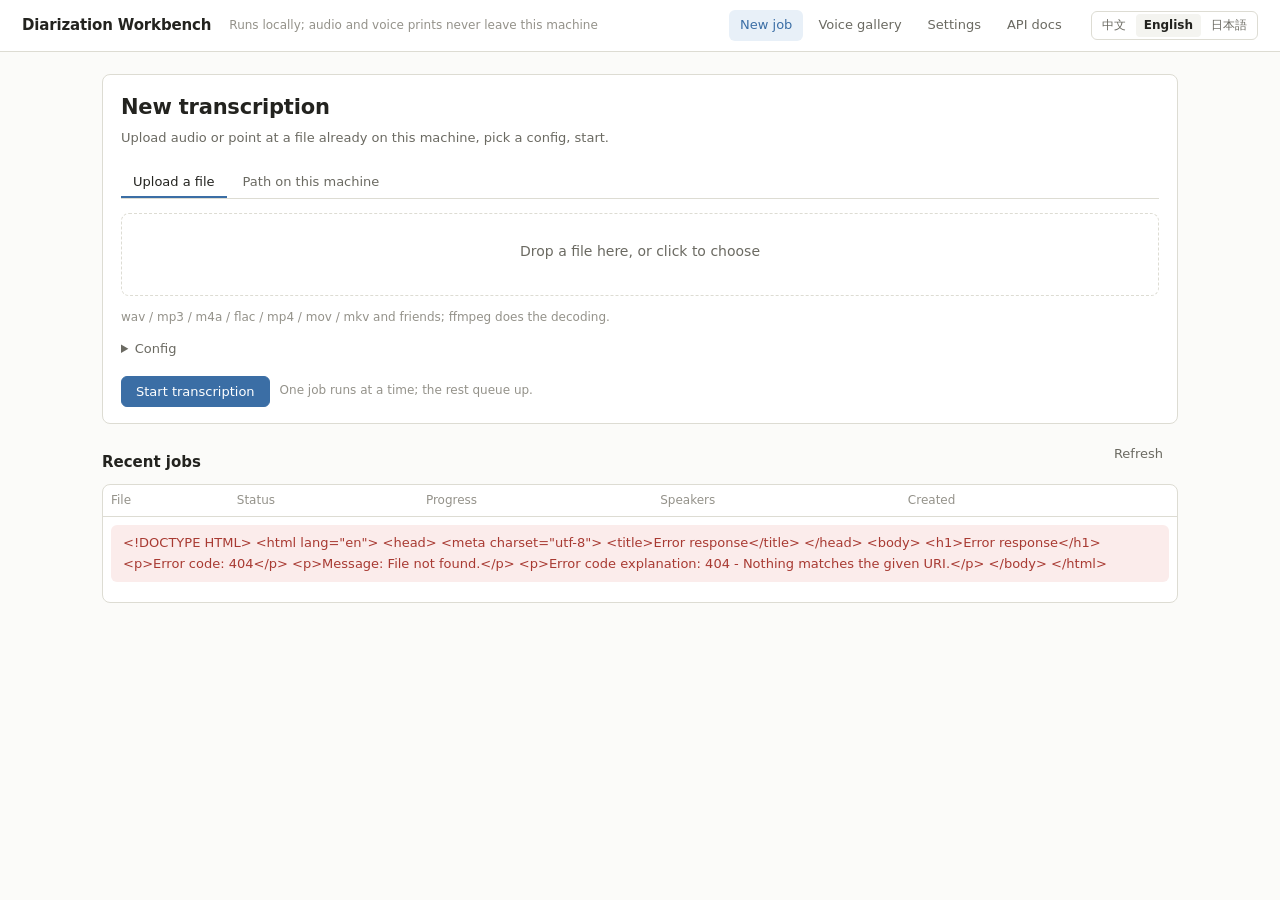
==== sdts/web/index.html @ e5ff7c45 "Add local three-language web workbench" ====
<!doctype html>
<html lang="zh-CN">
<head>
<meta charset="utf-8">
<meta name="viewport" content="width=device-width, initial-scale=1">
<title>Diarization Workbench</title>
<link rel="stylesheet" href="style.css">
</head>
<body data-title="index.title">
<header class="top">
  <span class="brand" data-i18n="app.name"></span>
  <span class="tagline" data-i18n="app.tagline"></span>
  <nav class="main">
    <a href="index.html" class="active" data-i18n="nav.new"></a>
    <a href="registry.html" data-i18n="nav.registry"></a>
    <a href="settings.html" data-i18n="nav.settings"></a>
    <a href="/api/docs" target="_blank" rel="noopener" data-i18n="nav.docs"></a>
  </nav>
  <div data-lang-switch></div>
</header>

<main>
  <div id="flash"></div>

  <section class="card">
    <h1 data-i18n="index.title"></h1>
    <p class="sub" data-i18n="index.subtitle"></p>

    <div class="tabs" role="tablist">
      <button type="button" id="tab-upload" class="active" role="tab" data-i18n="index.source.upload"></button>
      <button type="button" id="tab-path" role="tab" data-i18n="index.source.path"></button>
    </div>

    <!-- Upload -->
    <div id="pane-upload">
      <div class="dropzone" id="dropzone" role="button" tabindex="0">
        <div id="drop-label" data-i18n="index.drop"></div>
        <div class="faint mono" id="drop-file" style="margin-top:6px"></div>
      </div>
      <input type="file" id="file-input" hidden accept=".wav,.mp3,.m4a,.aac,.flac,.ogg,.oga,.opus,.wma,.mp4,.m4v,.mov,.mkv,.webm,.avi,.ts">
    </div>

    <!-- Path -->
    <div id="pane-path" hidden>
      <label class="field">
        <span data-i18n="index.path.placeholder"></span>
        <input type="text" id="source-path" class="mono" data-i18n-placeholder="index.path.placeholder">
      </label>
    </div>

    <p class="faint" data-i18n="index.source.hint"></p>

    <details id="config-box" style="margin-top:8px">
      <summary class="muted" style="cursor:pointer;font-size:13px" data-i18n="index.config"></summary>
      <div style="margin-top:12px;display:grid;grid-template-columns:repeat(auto-fit,minmax(190px,1fr));gap:12px">
        <label class="field">
          <span data-i18n="index.asr.language"></span>
          <select id="opt-language">
            <option value="" data-i18n="index.asr.language.auto"></option>
            <option value="ja">日本語 (ja)</option>
            <option value="en">English (en)</option>
            <option value="zh">中文 (zh)</option>
          </select>
        </label>
        <label class="field">
          <span data-i18n="index.asr.model"></span>
          <input type="text" id="opt-model" class="mono" value="large-v3-turbo">
        </label>
        <label class="field">
          <span data-i18n="index.diar.num"></span>
          <input type="number" id="opt-num-speakers" min="1" max="20" placeholder="—">
        </label>
        <label class="field inline" style="align-self:end">
          <input type="checkbox" id="opt-ident">
          <span data-i18n="index.ident.enabled"></span>
        </label>
      </div>
      <p class="faint" data-i18n="index.diar.num.hint"></p>
      <p class="faint" data-i18n="index.ident.hint"></p>
    </details>

    <div class="row" style="margin-top:16px">
      <button class="primary" id="submit" data-i18n="index.submit"></button>
      <span class="faint" data-i18n="index.queue.note"></span>
    </div>
  </section>

  <section>
    <div class="row between">
      <h2 data-i18n="index.jobs.title"></h2>
      <button class="ghost" id="refresh" data-i18n="common.refresh"></button>
    </div>
    <div class="card" style="padding:0">
      <table>
        <thead>
          <tr>
            <th data-i18n="index.jobs.columns.file"></th>
            <th data-i18n="index.jobs.columns.status"></th>
            <th data-i18n="index.jobs.columns.progress"></th>
            <th data-i18n="index.jobs.columns.speakers"></th>
            <th data-i18n="index.jobs.columns.created"></th>
            <th></th>
          </tr>
        </thead>
        <tbody id="jobs-body"></tbody>
      </table>
    </div>
  </section>
</main>

<script type="module">
import { initI18n, t } from "./i18n.js";
import { api, el, clear, banner, errorText, fmtClock, shortenPath, statusClass, debounce } from "./common.js";

initI18n();

const state = { mode: "upload", file: null };

/* -- tabs -------------------------------------------------------------- */
const panes = { upload: document.getElementById("pane-upload"), path: document.getElementById("pane-path") };
for (const mode of ["upload", "path"]) {
  document.getElementById(`tab-${mode}`).addEventListener("click", () => {
    state.mode = mode;
    for (const key of Object.keys(panes)) panes[key].hidden = key !== mode;
    document.querySelectorAll(".tabs button").forEach((b) =>
      b.classList.toggle("active", b.id === `tab-${mode}`));
  });
}

/* -- upload / drag and drop -------------------------------------------- */
const dropzone = document.getElementById("dropzone");
const fileInput = document.getElementById("file-input");
const dropFile = document.getElementById("drop-file");

function pickFile(file) {
  state.file = file || null;
  dropFile.textContent = file ? `${file.name} · ${(file.size / 1048576).toFixed(1)} MB` : "";
}

dropzone.addEventListener("click", () => fileInput.click());
dropzone.addEventListener("keydown", (e) => {
  if (e.key === "Enter" || e.key === " ") { e.preventDefault(); fileInput.click(); }
});
fileInput.addEventListener("change", () => pickFile(fileInput.files[0]));
for (const type of ["dragenter", "dragover"]) {
  dropzone.addEventListener(type, (e) => { e.preventDefault(); dropzone.classList.add("over"); });
}
for (const type of ["dragleave", "drop"]) {
  dropzone.addEventListener(type, (e) => { e.preventDefault(); dropzone.classList.remove("over"); });
}
dropzone.addEventListener("drop", (e) => {
  const file = e.dataTransfer?.files?.[0];
  if (file) pickFile(file);
});

/* -- submit ------------------------------------------------------------ */
function collectConfig() {
  const config = {};
  const language = document.getElementById("opt-language").value;
  const model = document.getElementById("opt-model").value.trim();
  const num = document.getElementById("opt-num-speakers").value;
  const ident = document.getElementById("opt-ident").checked;
  if (language) config.asr = { ...(config.asr || {}), language };
  if (model) config.asr = { ...(config.asr || {}), model };
  if (num) config.diarization = { ...(config.diarization || {}), num_speakers: Number(num) };
  if (ident) config.identification = { ...(config.identification || {}), enabled: true, mode: "review" };
  return config;
}

const submit = document.getElementById("submit");
submit.addEventListener("click", async () => {
  const flash = document.getElementById("flash");
  clear(flash);
  submit.disabled = true;
  try {
    let job;
    if (state.mode === "upload") {
      if (!state.file) { banner(flash, t("index.drop")); return; }
      const form = new FormData();
      form.append("file", state.file);
      form.append("config", JSON.stringify(collectConfig()));
      job = (await api("/api/jobs", { method: "POST", form })).job;
    } else {
      const source = document.getElementById("source-path").value.trim();
      if (!source) { banner(flash, t("index.path.placeholder")); return; }
      job = (await api("/api/jobs", { method: "POST", body: { source, config: collectConfig() } })).job;
    }
    location.href = `job.html?id=${encodeURIComponent(job.id)}`;
  } catch (err) {
    banner(flash, errorText(err, t));
  } finally {
    submit.disabled = false;
  }
});

/* -- job list ---------------------------------------------------------- */
async function loadJobs() {
  const body = document.getElementById("jobs-body");
  let jobs = [];
  try {
    jobs = (await api("/api/jobs")).jobs;
  } catch (err) {
    clear(body).appendChild(el("tr", {}, [el("td", { colspan: "6" }, [el("div", { class: "banner error", text: errorText(err, t) })])]));
    return;
  }
  clear(body);
  if (!jobs.length) {
    body.appendChild(el("tr", {}, [el("td", { colspan: "6" }, [el("div", { class: "empty", text: t("index.jobs.empty") })])]));
    return;
  }
  for (const job of jobs) body.appendChild(jobRow(job));
}

function jobRow(job) {
  const open = () => { location.href = `job.html?id=${encodeURIComponent(job.id)}`; };
  const pct = Math.round((job.progress || 0) * 100);
  const bar = el("div", { class: `bar ${job.status === "done" ? "done" : ""} ${job.status === "failed" ? "failed" : ""}` }, [
    el("i", { style: `width:${pct}%` }),
  ]);
  const speakers = job.meta?.speakers?.length ?? "—";
  const remove = el("button", {
    class: "ghost", title: t("index.jobs.delete"),
    onclick: async (e) => {
      e.stopPropagation();
      if (!confirm(t("index.jobs.delete.confirm"))) return;
      try {
        await api(`/api/jobs/${job.id}`, { method: "DELETE" });
        loadJobs();
      } catch (err) {
        banner(document.getElementById("flash"), errorText(err, t));
      }
    },
  }, "✕");
  return el("tr", { class: "clickable", onclick: open }, [
    el("td", {}, [
      el("div", { text: job.source_name }),
      el("div", { class: "faint mono", text: job.stem || "" }),
    ]),
    el("td", {}, [el("span", { class: statusClass(job.status), text: t(`index.jobs.${job.status}`) })]),
    el("td", {}, [bar]),
    el("td", { class: "mono", text: String(speakers) }),
    el("td", { class: "faint", text: (job.created_at || "").replace("T", " ").slice(0, 16) }),
    el("td", {}, [remove]),
  ]);
}

document.getElementById("refresh").addEventListener("click", loadJobs);
document.addEventListener("sdts:langchange", loadJobs);
loadJobs();
setInterval(loadJobs, 4000);
</script>
</body>
</html>
---- sdts/web/style.css ----
/* Shared styles. One file, no framework, light and dark follow the OS.
 *
 * Colour choices are deliberate rather than decorative: the three status hues
 * are the only saturated colours on the page, so "running / failed / done" is
 * readable at a glance in a long job list. Everything else is neutral so the
 * transcript text stays the focus.
 */
:root {
  --bg: #fbfbf9;
  --surface: #ffffff;
  --surface-2: #f4f4f0;
  --border: #dddcd3;
  --text: #23231f;
  --text-dim: #6b6a62;
  --text-faint: #94928a;
  --accent: #3b6ea5;
  --accent-soft: #e8f0f8;
  --ok: #2f7d4f;
  --ok-soft: #e6f4ea;
  --warn: #9a6b13;
  --warn-soft: #fdf4e3;
  --err: #a83a32;
  --err-soft: #fbeceb;
  --radius: 8px;
  --mono: ui-monospace, "SF Mono", "Cascadia Mono", Menlo, Consolas, monospace;
  --sans: system-ui, -apple-system, "Segoe UI", "Hiragino Sans", "Noto Sans CJK SC",
          "Microsoft YaHei", sans-serif;
}

@media (prefers-color-scheme: dark) {
  :root {
    --bg: #17181a;
    --surface: #1e1f22;
    --surface-2: #26272b;
    --border: #35363b;
    --text: #e8e8e4;
    --text-dim: #a9a8a1;
    --text-faint: #7d7b75;
    --accent: #7aa8dc;
    --accent-soft: #1f2c3b;
    --ok: #7ac596;
    --ok-soft: #1d2d24;
    --warn: #dcb268;
    --warn-soft: #2e2718;
    --err: #e08d85;
    --err-soft: #33211f;
  }
}

* { box-sizing: border-box; }

body {
  margin: 0;
  font-family: var(--sans);
  background: var(--bg);
  color: var(--text);
  line-height: 1.6;
  font-size: 14px;
}

a { color: var(--accent); text-decoration: none; }
a:hover { text-decoration: underline; }

header.top {
  display: flex;
  align-items: center;
  gap: 18px;
  padding: 10px 22px;
  border-bottom: 1px solid var(--border);
  background: var(--surface);
  position: sticky;
  top: 0;
  z-index: 20;
  flex-wrap: wrap;
}

header.top .brand {
  font-weight: 600;
  font-size: 15px;
  letter-spacing: -0.01em;
}

header.top .tagline {
  color: var(--text-faint);
  font-size: 12px;
  flex: 1 1 auto;
  min-width: 0;
  overflow: hidden;
  text-overflow: ellipsis;
  white-space: nowrap;
}

nav.main { display: flex; gap: 4px; }

nav.main a {
  padding: 5px 11px;
  border-radius: 6px;
  color: var(--text-dim);
  font-size: 13px;
}

nav.main a:hover { background: var(--surface-2); text-decoration: none; }
nav.main a.active { background: var(--accent-soft); color: var(--accent); font-weight: 500; }

.lang-switch { display: flex; gap: 2px; border: 1px solid var(--border); border-radius: 6px; padding: 2px; }

.lang-switch button {
  border: 0;
  background: transparent;
  color: var(--text-dim);
  font-size: 12px;
  padding: 3px 8px;
  border-radius: 4px;
  cursor: pointer;
  font-family: inherit;
}

.lang-switch button.active { background: var(--surface-2); color: var(--text); font-weight: 600; }

main {
  max-width: 1120px;
  margin: 0 auto;
  padding: 22px 22px 80px;
}

h1 { font-size: 21px; font-weight: 600; margin: 0 0 4px; letter-spacing: -0.01em; }
h2 { font-size: 15px; font-weight: 600; margin: 26px 0 10px; }
h3 { font-size: 13px; font-weight: 600; margin: 0 0 6px; }

.sub { color: var(--text-dim); margin: 0 0 18px; font-size: 13px; }

.card {
  background: var(--surface);
  border: 1px solid var(--border);
  border-radius: var(--radius);
  padding: 16px 18px;
}

.card + .card { margin-top: 14px; }

label.field { display: block; margin-bottom: 12px; }
label.field > span { display: block; font-size: 12px; color: var(--text-dim); margin-bottom: 4px; }
label.field.inline { display: flex; align-items: center; gap: 8px; }
label.field.inline > span { margin: 0; }

input[type=text], input[type=number], input[type=search], select, textarea {
  width: 100%;
  padding: 7px 9px;
  border: 1px solid var(--border);
  border-radius: 6px;
  background: var(--surface);
  color: var(--text);
  font-family: inherit;
  font-size: 13px;
}

input:focus, select:focus, textarea:focus {
  outline: 2px solid var(--accent-soft);
  border-color: var(--accent);
}

button {
  font-family: inherit;
  font-size: 13px;
  padding: 7px 14px;
  border-radius: 6px;
  border: 1px solid var(--border);
  background: var(--surface);
  color: var(--text);
  cursor: pointer;
}

button:hover:not(:disabled) { background: var(--surface-2); }
button:disabled { opacity: 0.5; cursor: not-allowed; }

button.primary {
  background: var(--accent);
  border-color: var(--accent);
  color: #fff;
  font-weight: 500;
}

button.primary:hover:not(:disabled) { filter: brightness(1.08); }

button.danger { color: var(--err); border-color: var(--err); background: transparent; }
button.danger:hover:not(:disabled) { background: var(--err-soft); }

button.ghost { border-color: transparent; background: transparent; color: var(--text-dim); }
button.ghost:hover:not(:disabled) { background: var(--surface-2); }

.row { display: flex; gap: 10px; align-items: center; flex-wrap: wrap; }
.row.between { justify-content: space-between; }
.spacer { flex: 1 1 auto; }
.muted { color: var(--text-dim); }
.faint { color: var(--text-faint); font-size: 12px; }
.mono { font-family: var(--mono); font-size: 12px; }

.hint {
  font-size: 12px;
  color: var(--text-dim);
  background: var(--surface-2);
  border-radius: 6px;
  padding: 7px 10px;
  margin: 6px 0 12px;
}

.hint.warn { color: var(--warn); background: var(--warn-soft); }

.dropzone {
  border: 1.5px dashed var(--border);
  border-radius: var(--radius);
  padding: 26px 18px;
  text-align: center;
  color: var(--text-dim);
  cursor: pointer;
  transition: border-color .15s, background .15s;
}

.dropzone:hover, .dropzone.over { border-color: var(--accent); background: var(--accent-soft); }

.tabs { display: flex; gap: 4px; margin-bottom: 14px; border-bottom: 1px solid var(--border); }

.tabs button {
  border: 0;
  background: transparent;
  border-bottom: 2px solid transparent;
  border-radius: 0;
  padding: 7px 12px;
  color: var(--text-dim);
}

.tabs button.active { border-bottom-color: var(--accent); color: var(--text); font-weight: 500; }

table { width: 100%; border-collapse: collapse; font-size: 13px; }

th {
  text-align: left;
  font-weight: 500;
  font-size: 12px;
  color: var(--text-faint);
  padding: 6px 8px;
  border-bottom: 1px solid var(--border);
  white-space: nowrap;
}

td { padding: 8px; border-bottom: 1px solid var(--border); vertical-align: top; }
tbody tr:last-child td { border-bottom: 0; }
tbody tr.clickable { cursor: pointer; }
tbody tr.clickable:hover { background: var(--surface-2); }

.status {
  display: inline-block;
  font-size: 11px;
  padding: 1px 7px;
  border-radius: 10px;
  white-space: nowrap;
}

.status-queued { background: var(--surface-2); color: var(--text-dim); }
.status-running { background: var(--accent-soft); color: var(--accent); }
.status-done { background: var(--ok-soft); color: var(--ok); }
.status-failed { background: var(--err-soft); color: var(--err); }
.status-cancelled { background: var(--surface-2); color: var(--text-faint); }

.bar { height: 5px; background: var(--surface-2); border-radius: 3px; overflow: hidden; min-width: 80px; }
.bar > i { display: block; height: 100%; background: var(--accent); border-radius: 3px; transition: width .3s; }
.bar.done > i { background: var(--ok); }
.bar.failed > i { background: var(--err); }

.banner {
  padding: 8px 12px;
  border-radius: 6px;
  margin-bottom: 12px;
  font-size: 13px;
  transition: opacity .6s;
}

.banner.error { background: var(--err-soft); color: var(--err); }
.banner.ok { background: var(--ok-soft); color: var(--ok); }
.banner.fade { opacity: 0; }

.empty { color: var(--text-faint); padding: 22px 0; text-align: center; font-size: 13px; }

/* -- job page ---------------------------------------------------------- */

.progress-head { display: flex; align-items: baseline; gap: 12px; margin-bottom: 6px; }
.progress-head .stage { font-weight: 500; }
.progress-head .count { color: var(--text-dim); font-size: 12px; font-variant-numeric: tabular-nums; }

.layout { display: grid; grid-template-columns: minmax(0, 1fr) 300px; gap: 18px; align-items: start; }
@media (max-width: 900px) { .layout { grid-template-columns: minmax(0, 1fr); } }

.speaker-card {
  border: 1px solid var(--border);
  border-radius: var(--radius);
  padding: 10px 12px;
  margin-bottom: 8px;
  background: var(--surface);
}

.speaker-card .head { display: flex; align-items: center; gap: 8px; }
.speaker-card .dot { width: 9px; height: 9px; border-radius: 50%; flex: 0 0 auto; }
.speaker-card .id { font-family: var(--mono); font-size: 12px; color: var(--text-dim); }
.speaker-card input[type=text] { padding: 4px 7px; font-size: 13px; }
.speaker-card .facts { font-size: 11px; color: var(--text-faint); margin-top: 5px; }

.utt {
  display: grid;
  grid-template-columns: 76px 1fr;
  gap: 12px;
  padding: 7px 4px;
  border-bottom: 1px solid var(--border);
}

.utt:hover { background: var(--surface-2); }
.utt .when { font-family: var(--mono); font-size: 11px; color: var(--text-faint); padding-top: 3px; }
.utt .who { font-size: 12px; font-weight: 600; display: flex; align-items: center; gap: 6px; }
.utt .text { margin-top: 2px; white-space: pre-wrap; word-break: break-word; }
.utt.hidden { display: none; }
.utt .play {
  font-size: 11px;
  padding: 0 6px;
  border-radius: 4px;
  opacity: 0;
  transition: opacity .12s;
}
.utt:hover .play, .utt .play:focus { opacity: 1; }

.transcript { max-height: 62vh; overflow: auto; padding-right: 4px; }

.chip {
  display: inline-flex;
  align-items: center;
  gap: 5px;
  font-size: 12px;
  padding: 3px 9px;
  border-radius: 12px;
  border: 1px solid var(--border);
  background: var(--surface);
  cursor: pointer;
  user-select: none;
}

.chip.active { border-color: var(--accent); color: var(--accent); background: var(--accent-soft); }
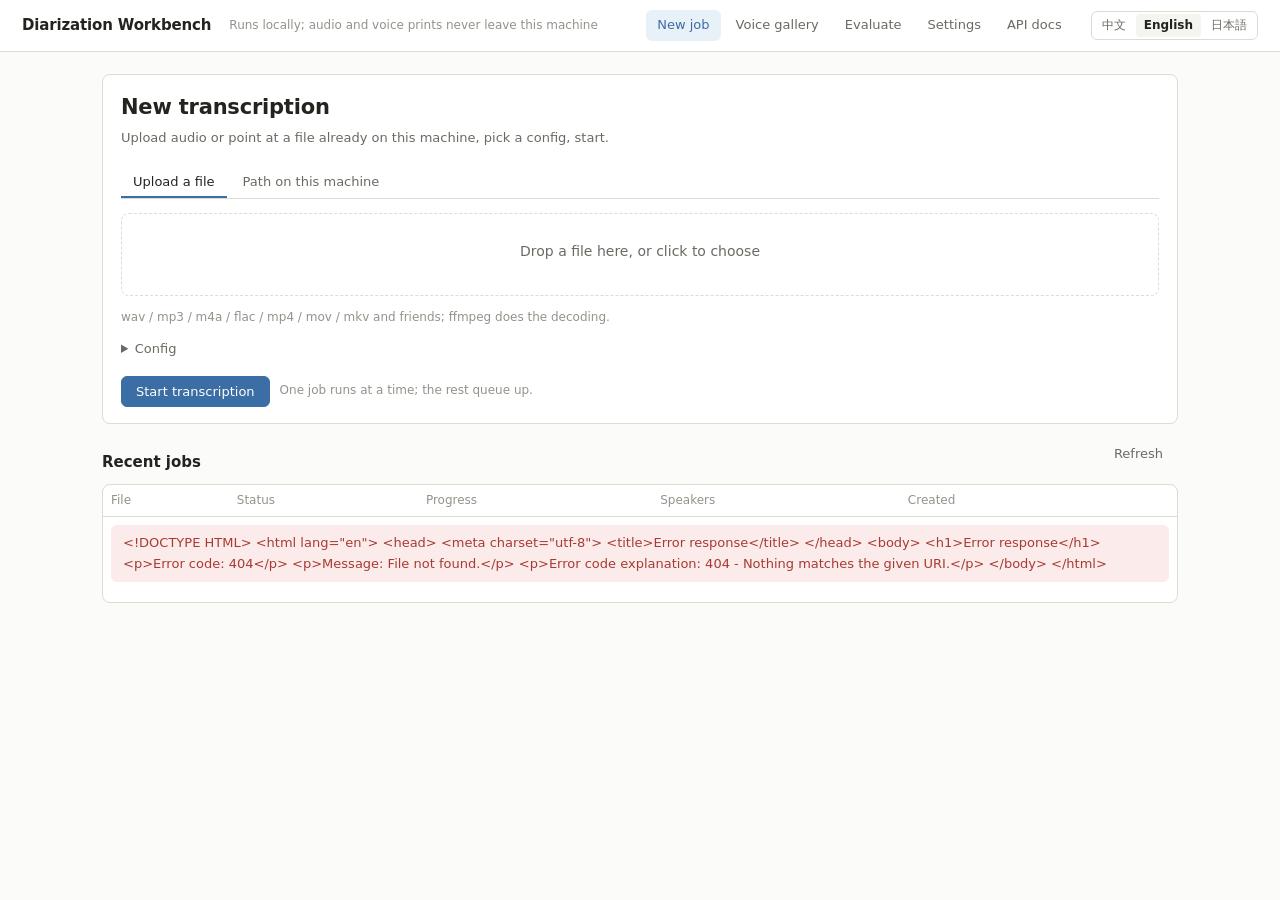
==== commit 7df36e9d: "Add stage replay, threshold sweeps and DER/WER evaluation" ====
--- a/sdts/web/index.html
+++ b/sdts/web/index.html
@@ -13,6 +13,7 @@
   <nav class="main">
     <a href="index.html" class="active" data-i18n="nav.new"></a>
     <a href="registry.html" data-i18n="nav.registry"></a>
+    <a href="eval.html" data-i18n="nav.eval"></a>
     <a href="settings.html" data-i18n="nav.settings"></a>
     <a href="/api/docs" target="_blank" rel="noopener" data-i18n="nav.docs"></a>
   </nav>
@@ -73,6 +74,13 @@
         <label class="field inline" style="align-self:end">
           <input type="checkbox" id="opt-ident">
           <span data-i18n="index.ident.enabled"></span>
+        </label>
+        <label class="field" id="ident-mode-field">
+          <span data-i18n="index.ident.mode"></span>
+          <select id="opt-ident-mode">
+            <option value="auto" data-i18n="index.ident.mode.auto"></option>
+            <option value="review" data-i18n="index.ident.mode.review"></option>
+          </select>
         </label>
       </div>
       <p class="faint" data-i18n="index.diar.num.hint"></p>
@@ -116,6 +124,17 @@
 
 const state = { mode: "upload", file: null };
 
+/* -- identification mode ----------------------------------------------- */
+const identCheck = document.getElementById("opt-ident");
+const identMode = document.getElementById("opt-ident-mode");
+const identModeField = document.getElementById("ident-mode-field");
+function syncIdentMode() {
+  identMode.disabled = !identCheck.checked;
+  identModeField.style.opacity = identCheck.checked ? "1" : "0.45";
+}
+identCheck.addEventListener("change", syncIdentMode);
+syncIdentMode();
+
 /* -- tabs -------------------------------------------------------------- */
 const panes = { upload: document.getElementById("pane-upload"), path: document.getElementById("pane-path") };
 for (const mode of ["upload", "path"]) {
@@ -163,7 +182,13 @@
   if (language) config.asr = { ...(config.asr || {}), language };
   if (model) config.asr = { ...(config.asr || {}), model };
   if (num) config.diarization = { ...(config.diarization || {}), num_speakers: Number(num) };
-  if (ident) config.identification = { ...(config.identification || {}), enabled: true, mode: "review" };
+  if (ident) {
+    config.identification = {
+      ...(config.identification || {}),
+      enabled: true,
+      mode: identMode.value,
+    };
+  }
   return config;
 }
 
